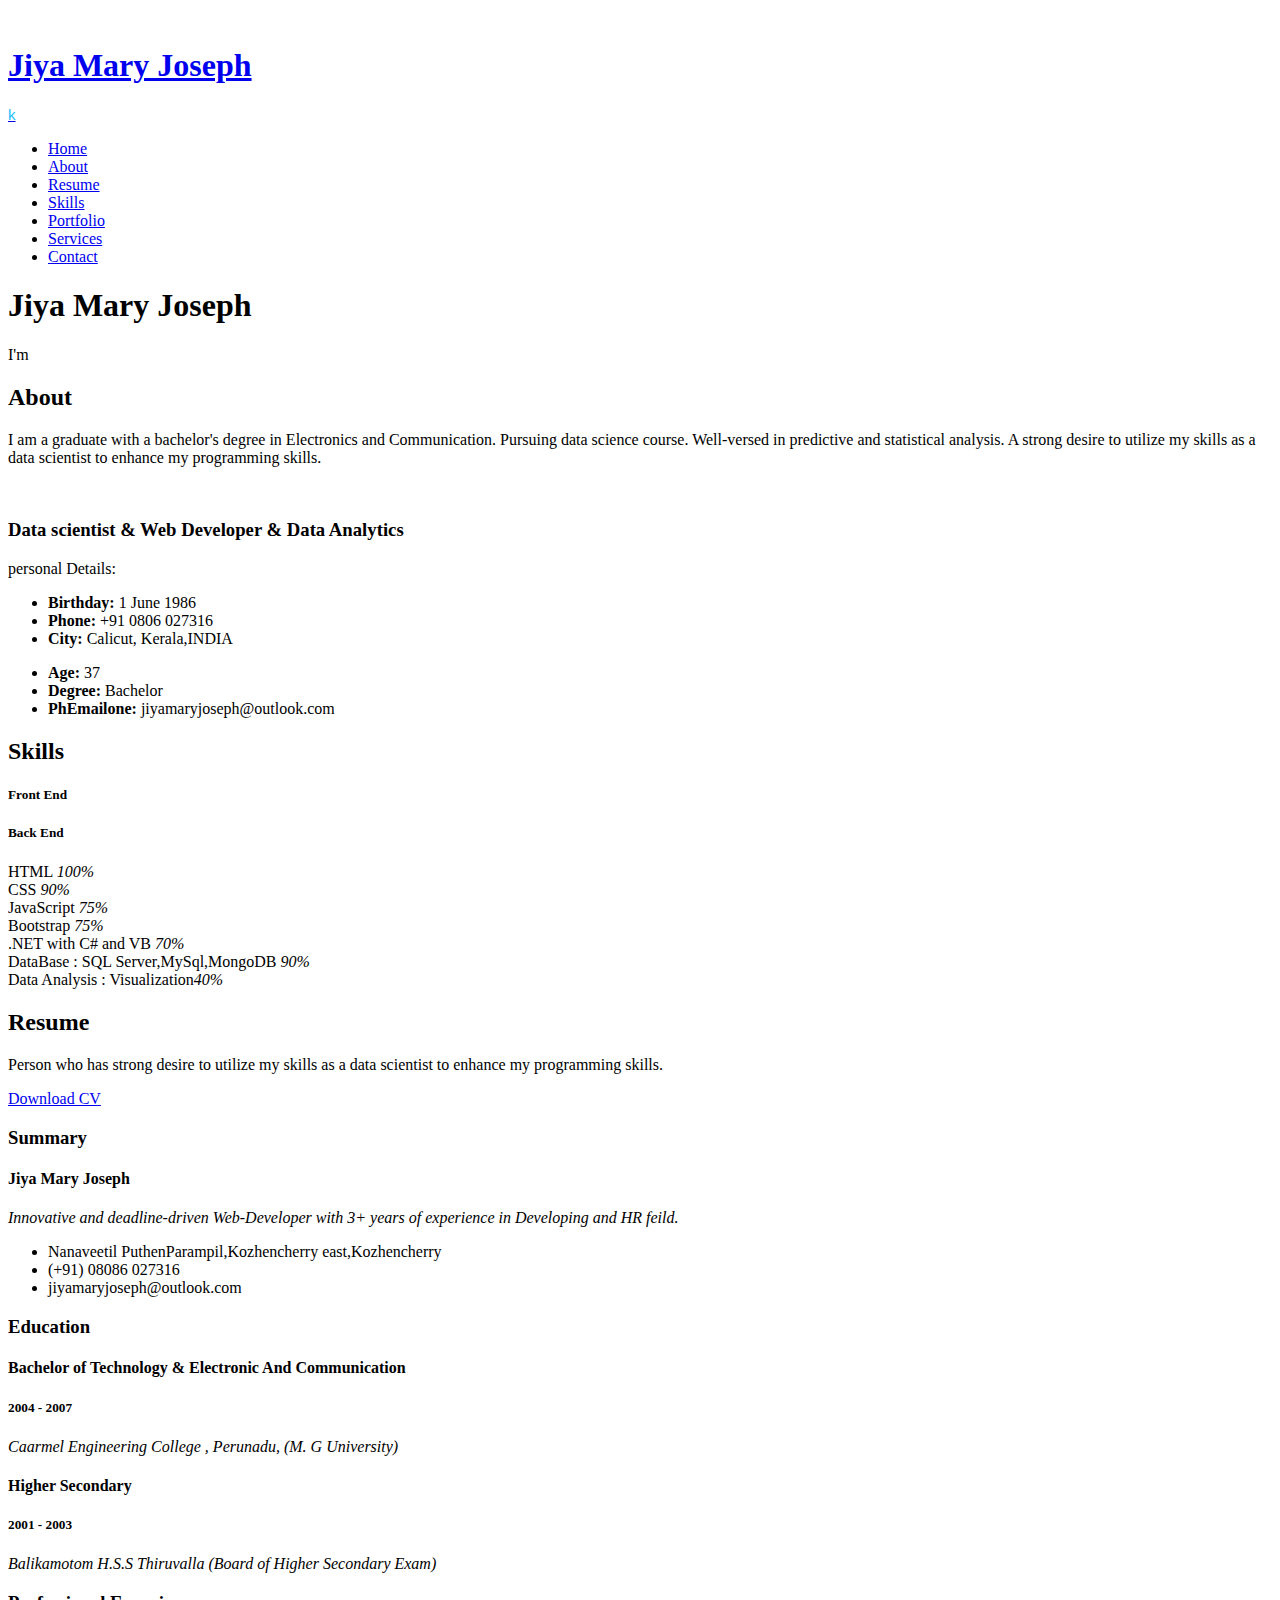
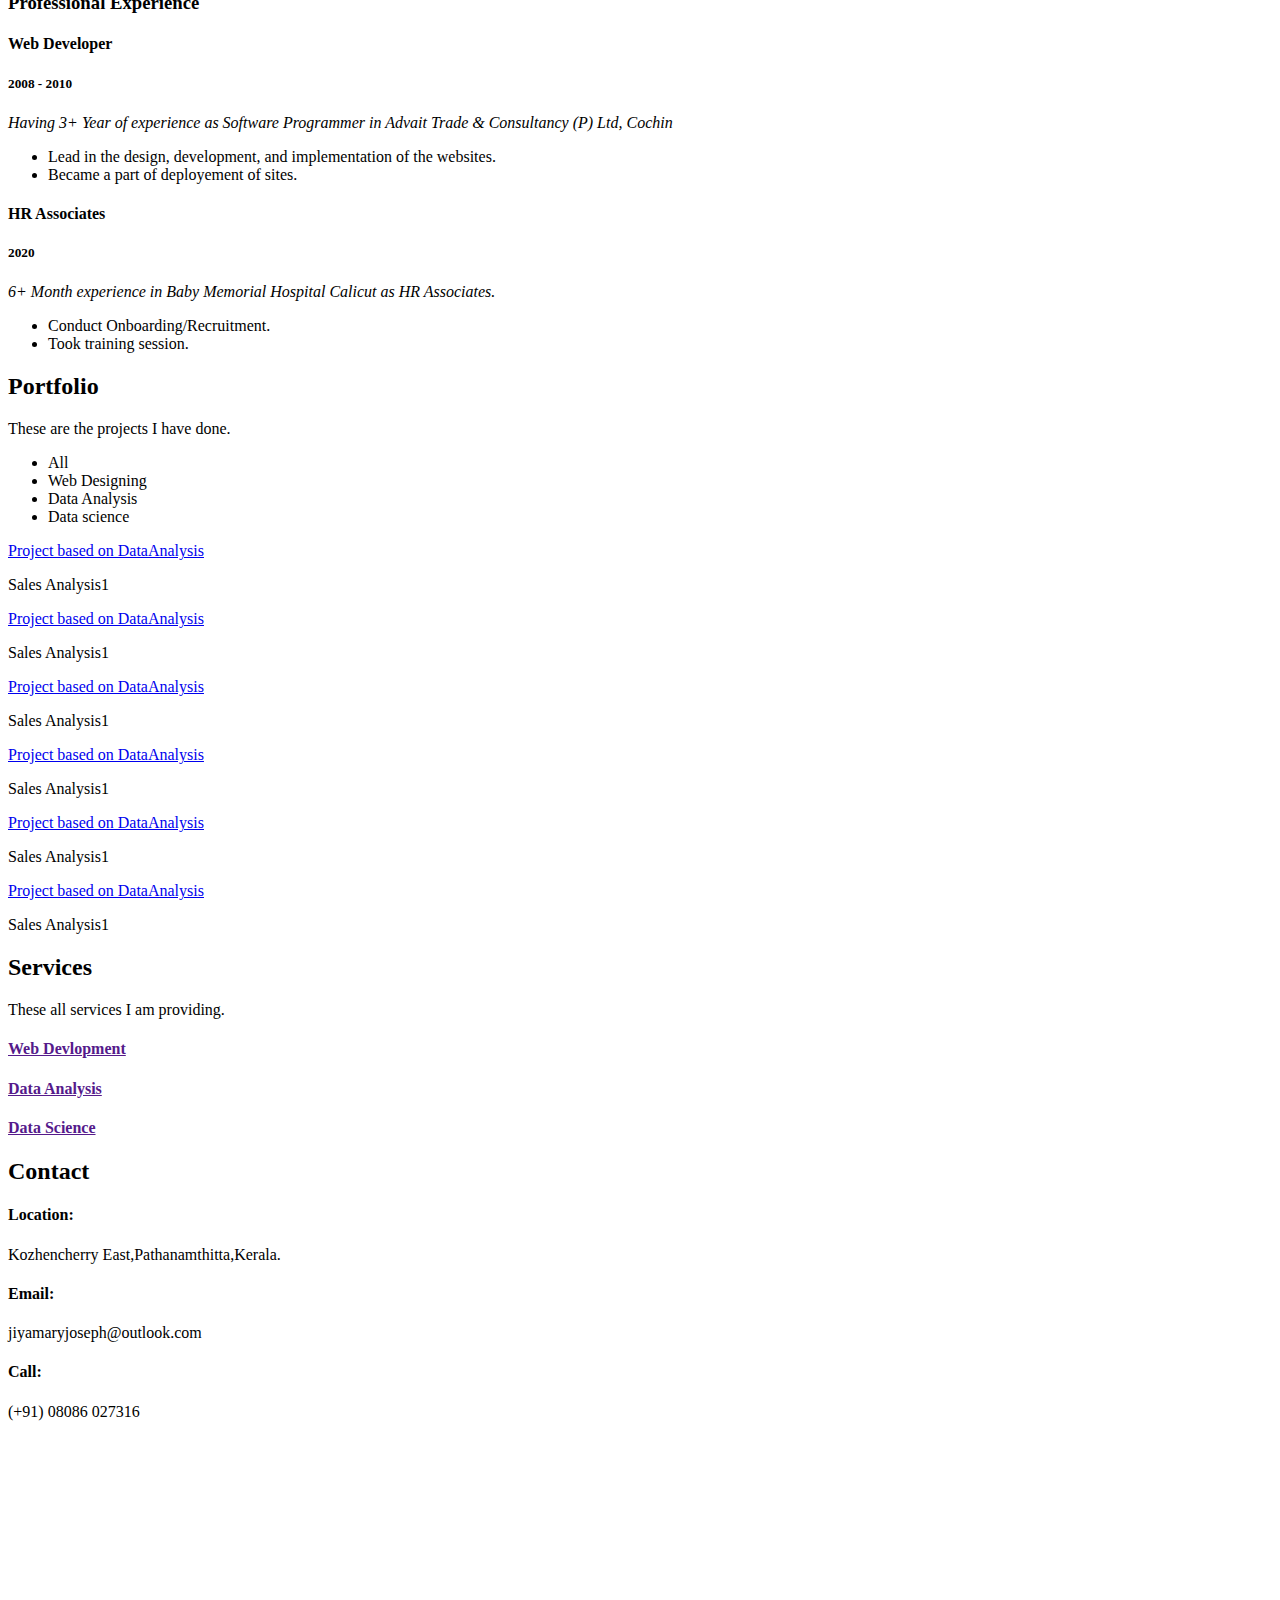
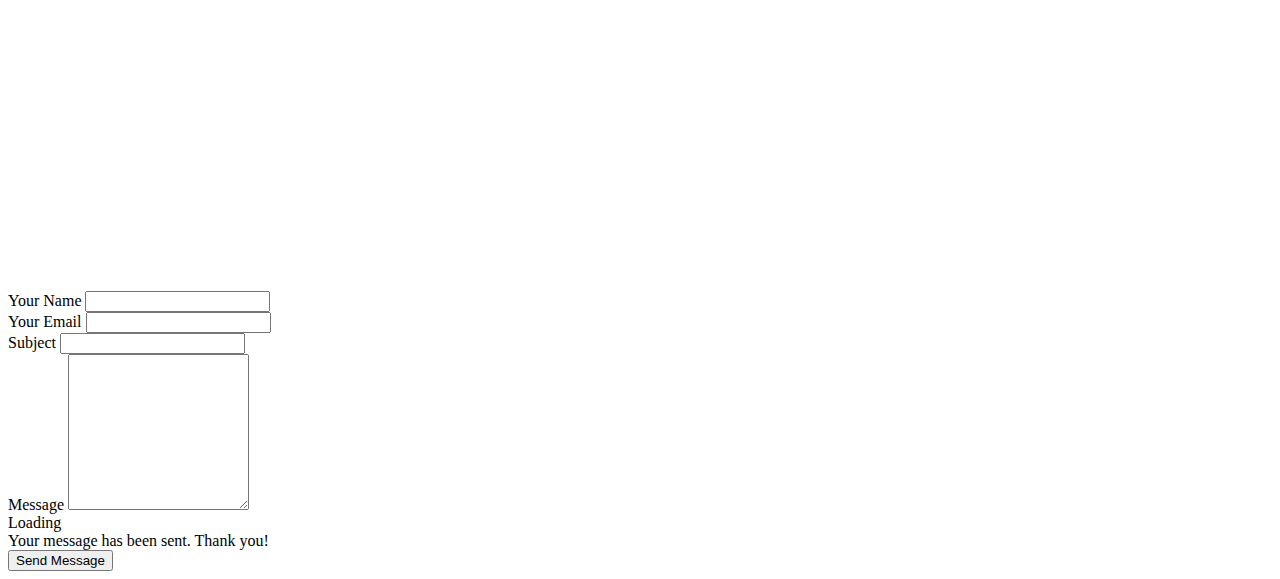
==== index.html @ 301b21ca "for portfolio site" ====
<!DOCTYPE html>
<html lang="en">

<head>
  <meta charset="utf-8">
  <meta content="width=device-width, initial-scale=1.0" name="viewport">

  <title>iPortfolio Bootstrap Template - Index</title>
  <meta content="" name="description">
  <meta content="" name="keywords">

  <!-- Favicons -->
  <link href="assets/img/favicon.png" rel="icon">
  <link href="assets/img/apple-touch-icon.png" rel="apple-touch-icon">

  <!-- Google Fonts -->
  <link href="https://fonts.googleapis.com/css?family=Open+Sans:300,300i,400,400i,600,600i,700,700i|Raleway:300,300i,400,400i,500,500i,600,600i,700,700i|Poppins:300,300i,400,400i,500,500i,600,600i,700,700i" rel="stylesheet">

  <!-- Vendor CSS Files -->
  <link href="assets/vendor/aos/aos.css" rel="stylesheet">
  <link href="assets/vendor/bootstrap/css/bootstrap.min.css" rel="stylesheet">
  <link href="assets/vendor/bootstrap-icons/bootstrap-icons.css" rel="stylesheet">
  <link href="assets/vendor/boxicons/css/boxicons.min.css" rel="stylesheet">
  <link href="assets/vendor/glightbox/css/glightbox.min.css" rel="stylesheet">
  <link href="assets/vendor/swiper/swiper-bundle.min.css" rel="stylesheet">

  <!-- Template Main CSS File -->
  <link href="assets/css/style.css" rel="stylesheet">

  <!-- =======================================================
  * Template Name: iPortfolio
  * Updated: May 30 2023 with Bootstrap v5.3.0
  * Template URL: https://bootstrapmade.com/iportfolio-bootstrap-portfolio-websites-template/
  * Author: BootstrapMade.com
  * License: https://bootstrapmade.com/license/
  ======================================================== -->
</head>

<body>

  <!-- ======= Mobile nav toggle button ======= -->
  <i class="bi bi-list mobile-nav-toggle d-xl-none"></i>

  <!-- ======= Header ======= -->
  <header id="header">
    <div class="d-flex flex-column">

      <div class="profile">
        <img src="assets/img/profile-img.jpeg" alt="" class="img-fluid rounded-circle">
        <h1 class="text-light"><a href="index.html">Jiya Mary Joseph</a></h1>
        <div class="social-links mt-3 text-center">
          <a href="#" class="twitter"><i class="bx bxl-twitter"></i></a>
          <a href="https://www.facebook.com/jiyamary" class="facebook"><i class="bx bxl-facebook"></i></a>
          <a href="https://instagram.com/jiah.byju?igshid=NTc4MTIwNjQ2YQ==" class="instagram"><i class="bx bxl-instagram"></i></a>
          <a href="https://www.linkedin.com/in/jiya-mary-joseph-a3892a218/" class="linkedin"><i class="bx bxl-linkedin"></i></a>
          <a href="https://github.com/jiyamaryjoseph" class="Github"><i class="bi bi-github"></i></a>
          <a href="https://www.kaggle.com/jiya7316" class="kaggle"><i><span class="badge badge-secondary text-lowercase" style="font-family: sans-serif;font-style: normal;font-size: 15px; color:#20beff">k</span></i></a>
          
          </div>
      </div>

      <nav id="navbar" class="nav-menu navbar">
        <ul>
          <li><a href="#hero" class="nav-link scrollto active"><i class="bx bx-home"></i> <span>Home</span></a></li>
          <li><a href="#about" class="nav-link scrollto"><i class="bx bx-user"></i> <span>About</span></a></li>
          <li><a href="#resume" class="nav-link scrollto"><i class="bx bx-file-blank"></i> <span>Resume</span></a></li>
          <li><a href="#skills" class="nav-link scrollto"><i class="bi bi-braces-asterisk"></i> <span>Skills</span></a></li>

          <li><a href="#portfolio" class="nav-link scrollto"><i class="bx bx-book-content"></i> <span>Portfolio</span></a></li>
          <li><a href="#services" class="nav-link scrollto"><i class="bx bx-server"></i> <span>Services</span></a></li>
          <li><a href="#contact" class="nav-link scrollto"><i class="bx bx-envelope"></i> <span>Contact</span></a></li>
        </ul>
      </nav><!-- .nav-menu -->
    </div>
  </header><!-- End Header -->

  <!-- ======= Hero Section ======= -->
  <section id="hero" class="d-flex flex-column justify-content-center align-items-center">
    <div class="hero-container" data-aos="fade-in">
      <h1>Jiya Mary Joseph</h1>
      <p>I'm <span class="typed" data-typed-items="Data scientist,Data Analytics, Web Developer,"></span></p>
    </div>
  </section><!-- End Hero -->

  <main id="main">

    <!-- ======= About Section ======= -->
    <section id="about" class="about">
      <div class="container">

        <div class="section-title">
          <h2>About</h2>
          <p>I am a graduate with a bachelor's degree in Electronics and Communication. Pursuing data science course. Well-versed in predictive and statistical analysis. A strong desire to utilize 
            my skills as a data scientist to enhance my programming skills.</p>
 </div>

        <div class="row">
          <div class="col-lg-4" data-aos="fade-right">
            <img src="assets/img/profile-img.jpeg" class="img-fluid" alt="">
          </div>
          <div class="col-lg-8 pt-4 pt-lg-0 content" data-aos="fade-left">
            <h3>Data scientist &amp; Web Developer &amp; Data Analytics</h3>
            <p class="fst-italic">
             personal Details:
            </p>
            <div class="row">
              <div class="col-lg-6">
                <ul>
                  <li><i class="bi bi-chevron-right"></i> <strong>Birthday:</strong> <span>1 June 1986</span></li>
                  <li><i class="bi bi-chevron-right"></i> <strong>Phone:</strong> <span>+91 0806 027316</span></li>
                  <li><i class="bi bi-chevron-right"></i> <strong>City:</strong> <span>Calicut, Kerala,INDIA</span></li>
                </ul>
              </div>
              <div class="col-lg-6">
                <ul>
                  <li><i class="bi bi-chevron-right"></i> <strong>Age:</strong> <span>37</span></li>
                  <li><i class="bi bi-chevron-right"></i> <strong>Degree:</strong> <span>Bachelor</span></li>
                  <li><i class="bi bi-chevron-right"></i> <strong>PhEmailone:</strong> <span>jiyamaryjoseph@outlook.com</span></li>
                </ul>
              </div>
            </div>
           
          </div>
        </div>

      </div>
    </section><!-- End About Section -->


    <!-- ======= Skills Section ======= -->
    <section id="skills" class="skills section-bg">
      <div class="container">

        <div class="section-title">
          <h2>Skills</h2>
<div class="row">
  <div class="col-lg-6">
    <h5>Front End</h5>
  </div>
  <div class="col-lg-6">
    <h5>Back End</h5>
  </div>
</div>


              </div>

        <div class="row skills-content">

          <div class="col-lg-6" data-aos="fade-up">

            <div class="progress">
              <span class="skill">HTML <i class="val">100%</i></span>
              <div class="progress-bar-wrap">
                <div class="progress-bar" role="progressbar" aria-valuenow="100" aria-valuemin="0" aria-valuemax="100"></div>
              </div>
            </div>

            <div class="progress">
              <span class="skill">CSS <i class="val">90%</i></span>
              <div class="progress-bar-wrap">
                <div class="progress-bar" role="progressbar" aria-valuenow="90" aria-valuemin="0" aria-valuemax="100"></div>
              </div>
            </div>

            <div class="progress">
              <span class="skill">JavaScript <i class="val">75%</i></span>
              <div class="progress-bar-wrap">
                <div class="progress-bar" role="progressbar" aria-valuenow="75" aria-valuemin="0" aria-valuemax="100"></div>
              </div>
            </div>

            <div class="progress">
              <span class="skill">Bootstrap <i class="val">75%</i></span>
              <div class="progress-bar-wrap">
                <div class="progress-bar" role="progressbar" aria-valuenow="75" aria-valuemin="0" aria-valuemax="100"></div>
              </div>
            </div>

          </div>

          <div class="col-lg-6" data-aos="fade-up" data-aos-delay="100">

            <div class="progress">
              <span class="skill">.NET with C# and VB <i class="val">70%</i></span>
              <div class="progress-bar-wrap">
                <div class="progress-bar" role="progressbar" aria-valuenow="80" aria-valuemin="0" aria-valuemax="100"></div>
              </div>
            </div>

            <div class="progress">
              <span class="skill">DataBase  : SQL Server,MySql,MongoDB <i class="val">90%</i></span>
              <div class="progress-bar-wrap">
                <div class="progress-bar" role="progressbar" aria-valuenow="90" aria-valuemin="0" aria-valuemax="100"></div>
              </div>
            </div>

            <div class="progress">
              <span class="skill">Data Analysis : Visualization<i class="val">40%</i></span>
              <div class="progress-bar-wrap">
                <div class="progress-bar" role="progressbar" aria-valuenow="55" aria-valuemin="0" aria-valuemax="100"></div>
              </div>
            </div>

          </div>

        </div>

      </div>
    </section><!-- End Skills Section -->

    <!-- ======= Resume Section ======= -->
    <section id="resume" class="resume">
      <div class="container">

        <div class="section-title">
          <h2>Resume</h2>
          <div class="col mb-4 mb-lg-0">
            
            <p>  Person who has strong desire to utilize my skills as a data scientist to enhance my programming skills.</p>
            <!-- <a href="#"class="main-btn primary-btn mt-4">Download CV</a> -->
            <a class="main-btn primary-btn mt-4 content-download button-main button-scheme"
             href="/webdesign_withJSandBootStrap/personal/jiya_Resume.doc" download="proposed_file_name" >Download CV</a>
      
          </div> </div>

        <div class="row">
          <div class="col-lg-6" data-aos="fade-up">
            <h3 class="resume-title">Summary</h3>
            <div class="resume-item pb-0">
              <h4>Jiya Mary Joseph</h4>
              <p><em>Innovative and deadline-driven Web-Developer with 3+ years of experience in Developing and HR feild.</em></p>
              <ul>
                <li>Nanaveetil PuthenParampil,Kozhencherry east,Kozhencherry</li>
                <li>(+91) 08086 027316</li>
                <li>jiyamaryjoseph@outlook.com</li>
              </ul>
            </div>

            <h3 class="resume-title">Education</h3>
            <div class="resume-item">
              <h4>Bachelor of Technology &amp; Electronic And Communication</h4>
              <h5>2004 - 2007</h5>
              <p><em>Caarmel Engineering College , Perunadu, (M. G University)</em></p>
                  </div>
            <div class="resume-item">
              <h4>Higher Secondary</h4>
              <h5>2001 - 2003</h5>
              <p><em>Balikamotom H.S.S Thiruvalla (Board of Higher Secondary Exam)</em></p>
                 </div>
          </div>
          <div class="col-lg-6" data-aos="fade-up" data-aos-delay="100">
            <h3 class="resume-title">Professional Experience</h3>
            <div class="resume-item">
              <h4>Web Developer</h4>
              <h5>2008 - 2010</h5>
              <p><em>	Having 3+ Year of experience as Software Programmer 
                in Advait Trade & Consultancy (P) Ltd, Cochin </em></p>
             <ul>
                <li>Lead in the design, development, and implementation of the websites.</li>
                <li>Became a part of deployement of sites. </li>
              </ul>
            </div>
            <div class="resume-item">
              <h4>HR Associates</h4>
              <h5>2020</h5>
              <p><em>6+ Month  experience in Baby Memorial Hospital Calicut as HR Associates.</em></p>
              <ul>
                <li>Conduct Onboarding/Recruitment.</li>
                <li>Took training session.</li>       

                </ul>
            </div>
          </div>
        </div>

      </div>
    </section><!-- End Resume Section -->

    <!-- ======= Portfolio Section ======= -->
    <section id="portfolio" class="portfolio section-bg">
      <div class="container">

        <div class="section-title">
          <h2>Portfolio</h2>
          <p>These are the projects I have done.</p>
        </div>

        <div class="row" data-aos="fade-up">
          <div class="col-lg-12 d-flex justify-content-center">
            <ul id="portfolio-flters">
              <li data-filter="*" class="filter-active">All</li>
              <li data-filter=".filter-app">Web Designing</li>
              <li data-filter=".filter-card">Data Analysis</li>
              <li data-filter=".filter-web">Data science</li>
            </ul>
          </div>
        </div>

        <div class="row portfolio-container" data-aos="fade-up" data-aos-delay="100">

          <div class="col-lg-4 col-md-6 portfolio-item filter-app portfolio-links">
            <div class="card text-center p-5">
              <i class="fas fa-laptop card-icon mb-2"></i>
              <a href="https://github.com/jiyamaryjoseph/PowerBI-Project2"> Project based on DataAnalysis</a>
                
              
              <p class="card-text">Sales Analysis1</p>

          </div>
               
            </div>
         

          <div class="col-lg-4 col-md-6 portfolio-item filter-web portfolio-links">
            
              <div class="card text-center p-5">
                <i class="fas fa-laptop card-icon mb-2"></i>
                <a href="https://github.com/jiyamaryjoseph/PowerBI-Project2"> Project based on DataAnalysis</a>
                  
                <p class="card-text">Sales Analysis1</p>
  
           
                  </div>
            </div>
         

          <div class="col-lg-4 col-md-6 portfolio-item filter-app portfolio-links">
              <div class="card text-center p-5">
                <i class="fas fa-laptop card-icon mb-2"></i>
                <a href="https://github.com/jiyamaryjoseph/PowerBI-Project2"> Project based on DataAnalysis</a>
                  
                <p class="card-text">Sales Analysis1</p>
  
           
            </div>
            </div>
         

          <div class="col-lg-4 col-md-6 portfolio-item filter-card portfolio-links">
            <div class="portfolio-wrap">
              <div class="card text-center p-5">
                <i class="fas fa-laptop card-icon mb-2"></i>
                <a href="https://github.com/jiyamaryjoseph/PowerBI-Project2"> Project based on DataAnalysis</a>
                  
                <p class="card-text">Sales Analysis1</p>
  
            </div>  </div>
            </div>
          

          <div class="col-lg-4 col-md-6 portfolio-item filter-web portfolio-links">
            <div class="portfolio-wrap">
              <div class="card text-center p-5">
                <i class="fas fa-laptop card-icon mb-2"></i>
                <a href="https://github.com/jiyamaryjoseph/PowerBI-Project2"> Project based on DataAnalysis</a>
                  
                <p class="card-text">Sales Analysis1</p>
  
            </div> </div>
            </div>
          

          <div class="col-lg-4 col-md-6 portfolio-item filter-app portfolio-links">
            <div class="portfolio-wrap">
              <div class="card text-center p-5">
                <i class="fas fa-laptop card-icon mb-2"></i>
                <a href="https://github.com/jiyamaryjoseph/PowerBI-Project2"> Project based on DataAnalysis</a>
                  
                <p class="card-text">Sales Analysis1</p>
  
            </div>
           </div>
            </div>
          </div>
        </div>

      </div>
    </section><!-- End Portfolio Section -->


    
    <!-- ======= Services Section ======= -->
    <section id="services" class="services">
      <div class="container">

        <div class="section-title">
          <h2>Services</h2>
          <p>These all services I am providing.</p>
        </div>

        <div class="row">
          <div class="col-lg-4 col-md-6 icon-box" data-aos="fade-up">
            <div class="icon"><i class="bi bi-briefcase"></i></div>
            <!-- <h5 class="title">Web Devlopment</h5> -->
            <h4 class="title"><a href="">Web Devlopment</a></h4>
            <!-- <p class="description">3+ years experience in .net with VB</p> -->
          </div>
          <div class="col-lg-4 col-md-6 icon-box" data-aos="fade-up" data-aos-delay="100">
            <div class="icon"><i class="bi bi-card-checklist"></i></div>
            <h4 class="title"><a href="">Data Analysis</a></h4>
           </div>
          <div class="col-lg-4 col-md-6 icon-box" data-aos="fade-up" data-aos-delay="200">
            <div class="icon"><i class="bi bi-bar-chart"></i></div>
            <h4 class="title"><a href="">Data Science</a></h4>
          <!-- <p class="description">Duis aute irure dolor in reprehenderit in voluptate velit esse cillum dolore eu fugiat nulla pariatur</p> -->
          </div>
     
        </div>

      </div>
    </section><!-- End Services Section -->


    <!-- ======= Contact Section ======= -->
    <section id="contact" class="contact">
      <div class="container">

        <div class="section-title">
          <h2>Contact</h2>
        </div>

        <div class="row" data-aos="fade-in">

          <div class="col-lg-5 d-flex align-items-stretch">
            <div class="info">
              <div class="address">
                <i class="bi bi-geo-alt"></i>
                <h4>Location:</h4>
                <p>Kozhencherry East,Pathanamthitta,Kerala.</p>
              </div>

              <div class="email">
                <i class="bi bi-envelope"></i>
                <h4>Email:</h4>
                <p>jiyamaryjoseph@outlook.com</p>
              </div>

              <div class="phone">
                <i class="bi bi-phone"></i>
                <h4>Call:</h4>
                <p>(+91) 08086 027316</p>
              </div>

             <iframe src="https://www.google.com/maps/embed?pb=!1m14!1m12!1m3!1d1785.657123279131!2d76.71799355433721!3d9.33976388002533!2m3!1f0!2f0!3f0!3m2!1i1024!2i768!4f13.1!5e1!3m2!1sen!2sin!4v1686933985532!5m2!1sen!2sin" width="600" height="450" style="border:0;" allowfullscreen="" loading="lazy" referrerpolicy="no-referrer-when-downgrade"></iframe> </div>

          </div>

          <div class="col-lg-7 mt-5 mt-lg-0 d-flex align-items-stretch">
            <form action="forms/contact.php" method="post" role="form" class="php-email-form">
              <div class="row">
                <div class="form-group col-md-6">
                  <label for="name">Your Name</label>
                  <input type="text" name="name" class="form-control" id="name" required>
                </div>
                <div class="form-group col-md-6">
                  <label for="name">Your Email</label>
                  <input type="email" class="form-control" name="email" id="email" required>
                </div>
              </div>
              <div class="form-group">
                <label for="name">Subject</label>
                <input type="text" class="form-control" name="subject" id="subject" required>
              </div>
              <div class="form-group">
                <label for="name">Message</label>
                <textarea class="form-control" name="message" rows="10" required></textarea>
              </div>
              <div class="my-3">
                <div class="loading">Loading</div>
                <div class="error-message"></div>
                <div class="sent-message">Your message has been sent. Thank you!</div>
              </div>
              <div class="text-center"><button type="submit">Send Message</button></div>
            </form>
          </div>

        </div>

      </div>
    </section><!-- End Contact Section -->

  </main><!-- End #main -->

  <!-- ======= Footer ======= -->
  <footer id="footer">
    <div class="container">
     
      <div class="credits">
        <!-- All the links in the footer should remain intact. -->
        <!-- You can delete the links only if you purchased the pro version. -->
        <!-- Licensing information: https://bootstrapmade.com/license/ -->
        <!-- Purchase the pro version with working PHP/AJAX contact form: https://bootstrapmade.com/iportfolio-bootstrap-portfolio-websites-template/ -->
       
      </div>
    </div>
  </footer><!-- End  Footer -->

  <a href="#" class="back-to-top d-flex align-items-center justify-content-center"><i class="bi bi-arrow-up-short"></i></a>

  <!-- Vendor JS Files -->
  <script src="assets/vendor/purecounter/purecounter_vanilla.js"></script>
  <script src="assets/vendor/aos/aos.js"></script>
  <script src="assets/vendor/bootstrap/js/bootstrap.bundle.min.js"></script>
  <script src="assets/vendor/glightbox/js/glightbox.min.js"></script>
  <script src="assets/vendor/isotope-layout/isotope.pkgd.min.js"></script>
  <script src="assets/vendor/swiper/swiper-bundle.min.js"></script>
  <script src="assets/vendor/typed.js/typed.umd.js"></script>
  <script src="assets/vendor/waypoints/noframework.waypoints.js"></script>
  <script src="assets/vendor/php-email-form/validate.js"></script>

  <!-- Template Main JS File -->
  <script src="assets/js/main.js"></script>

</body>

</html>
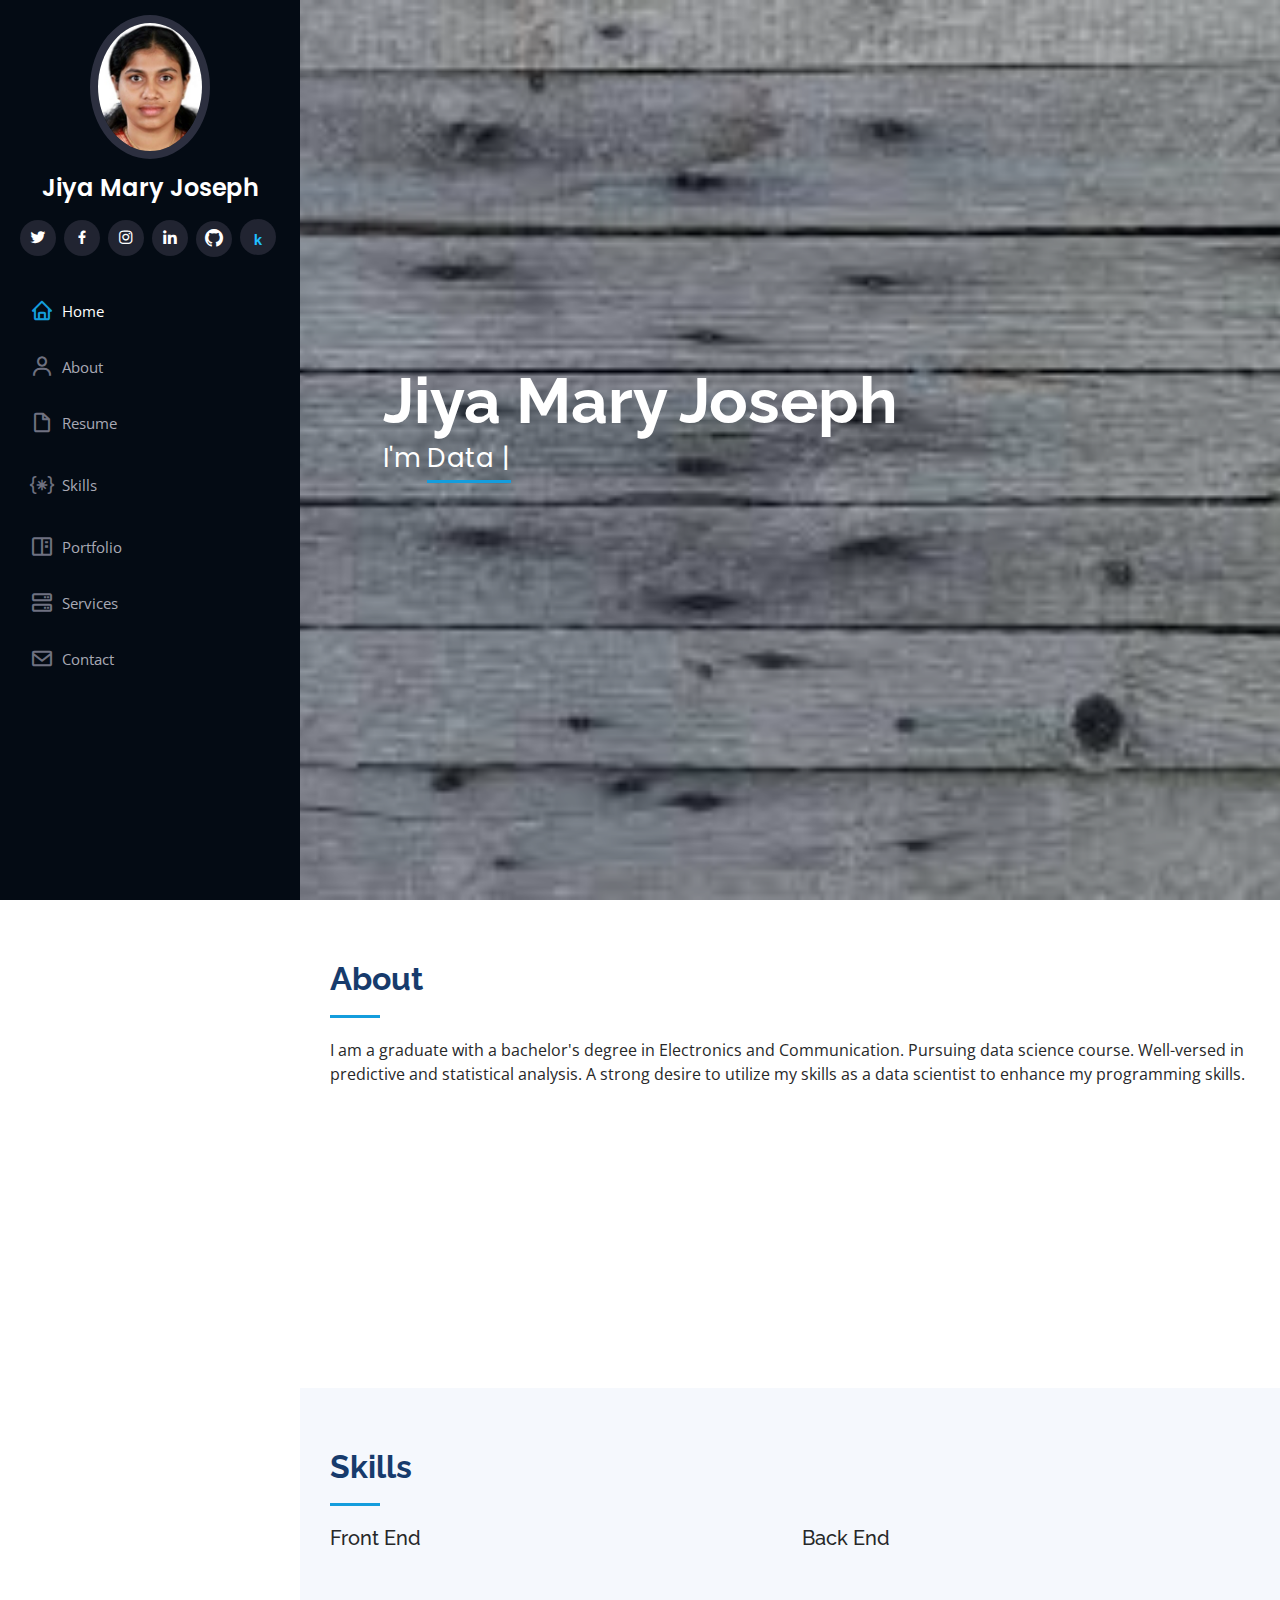
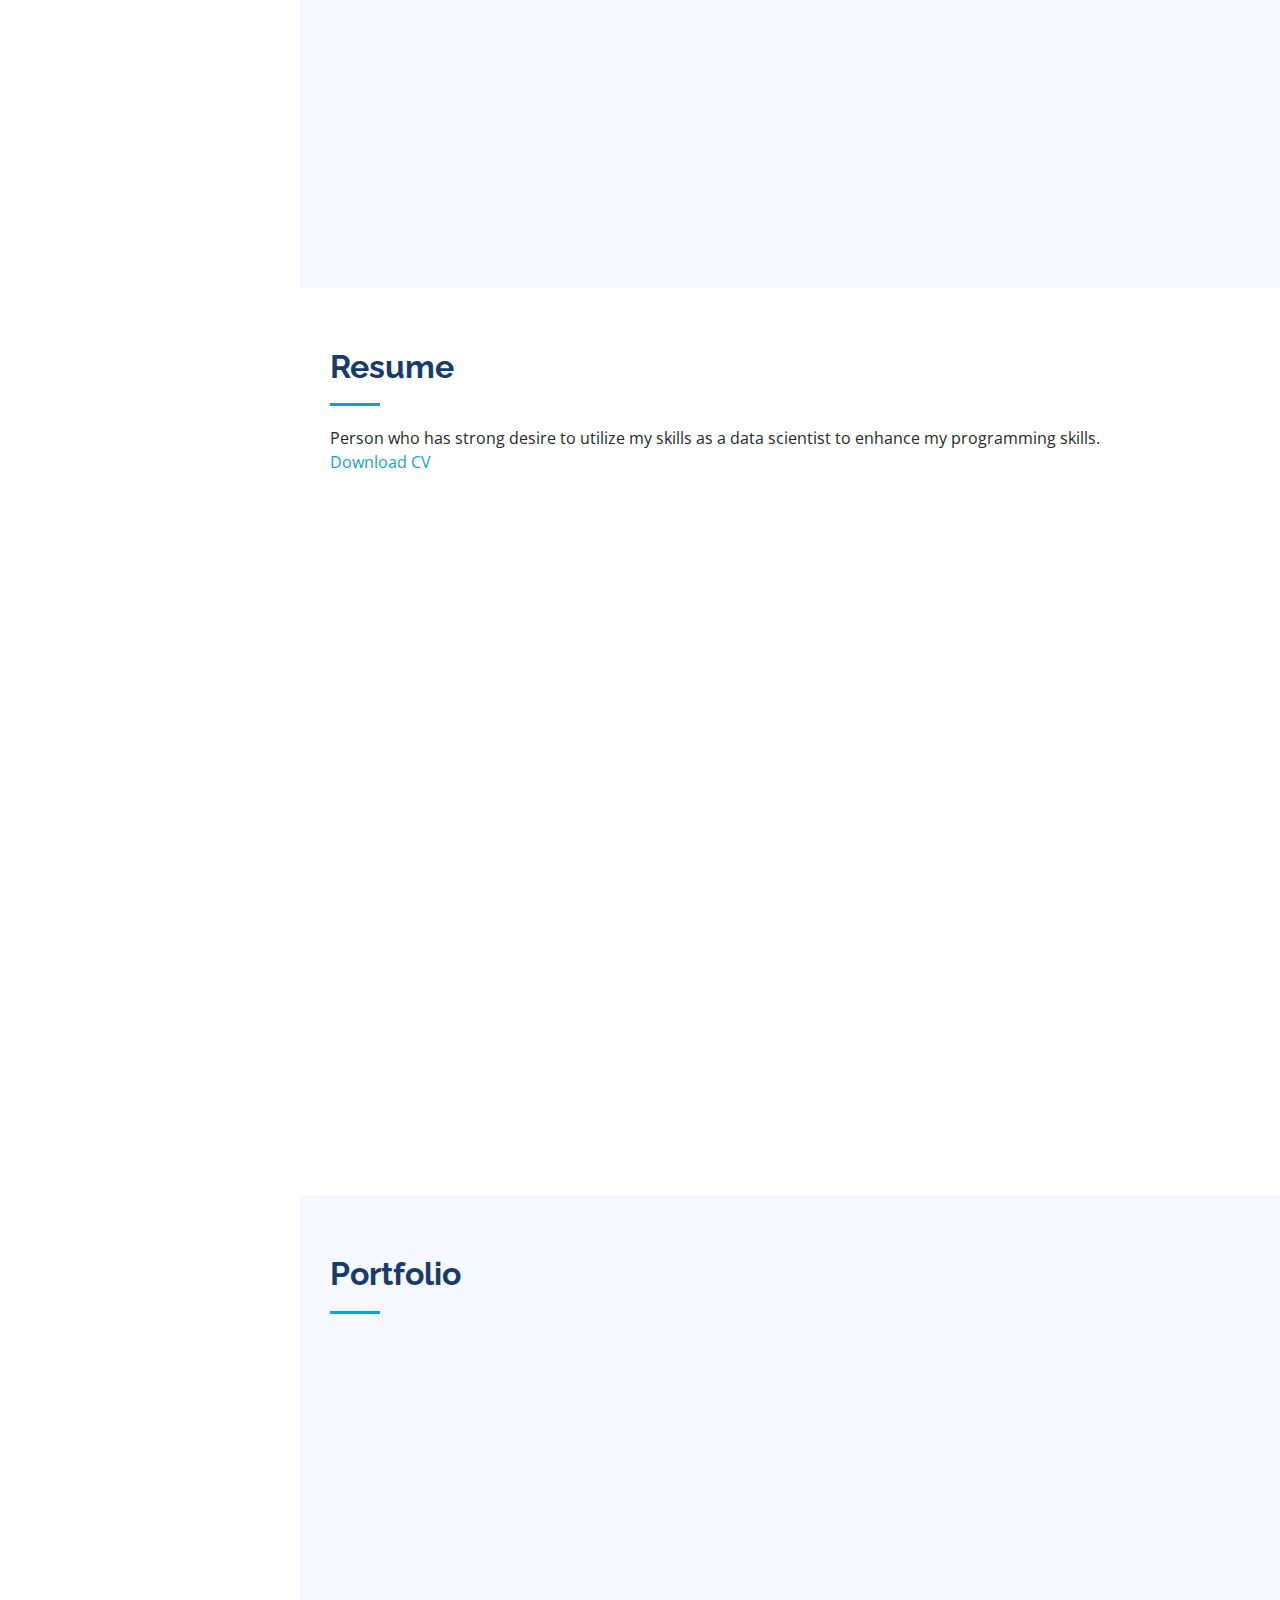
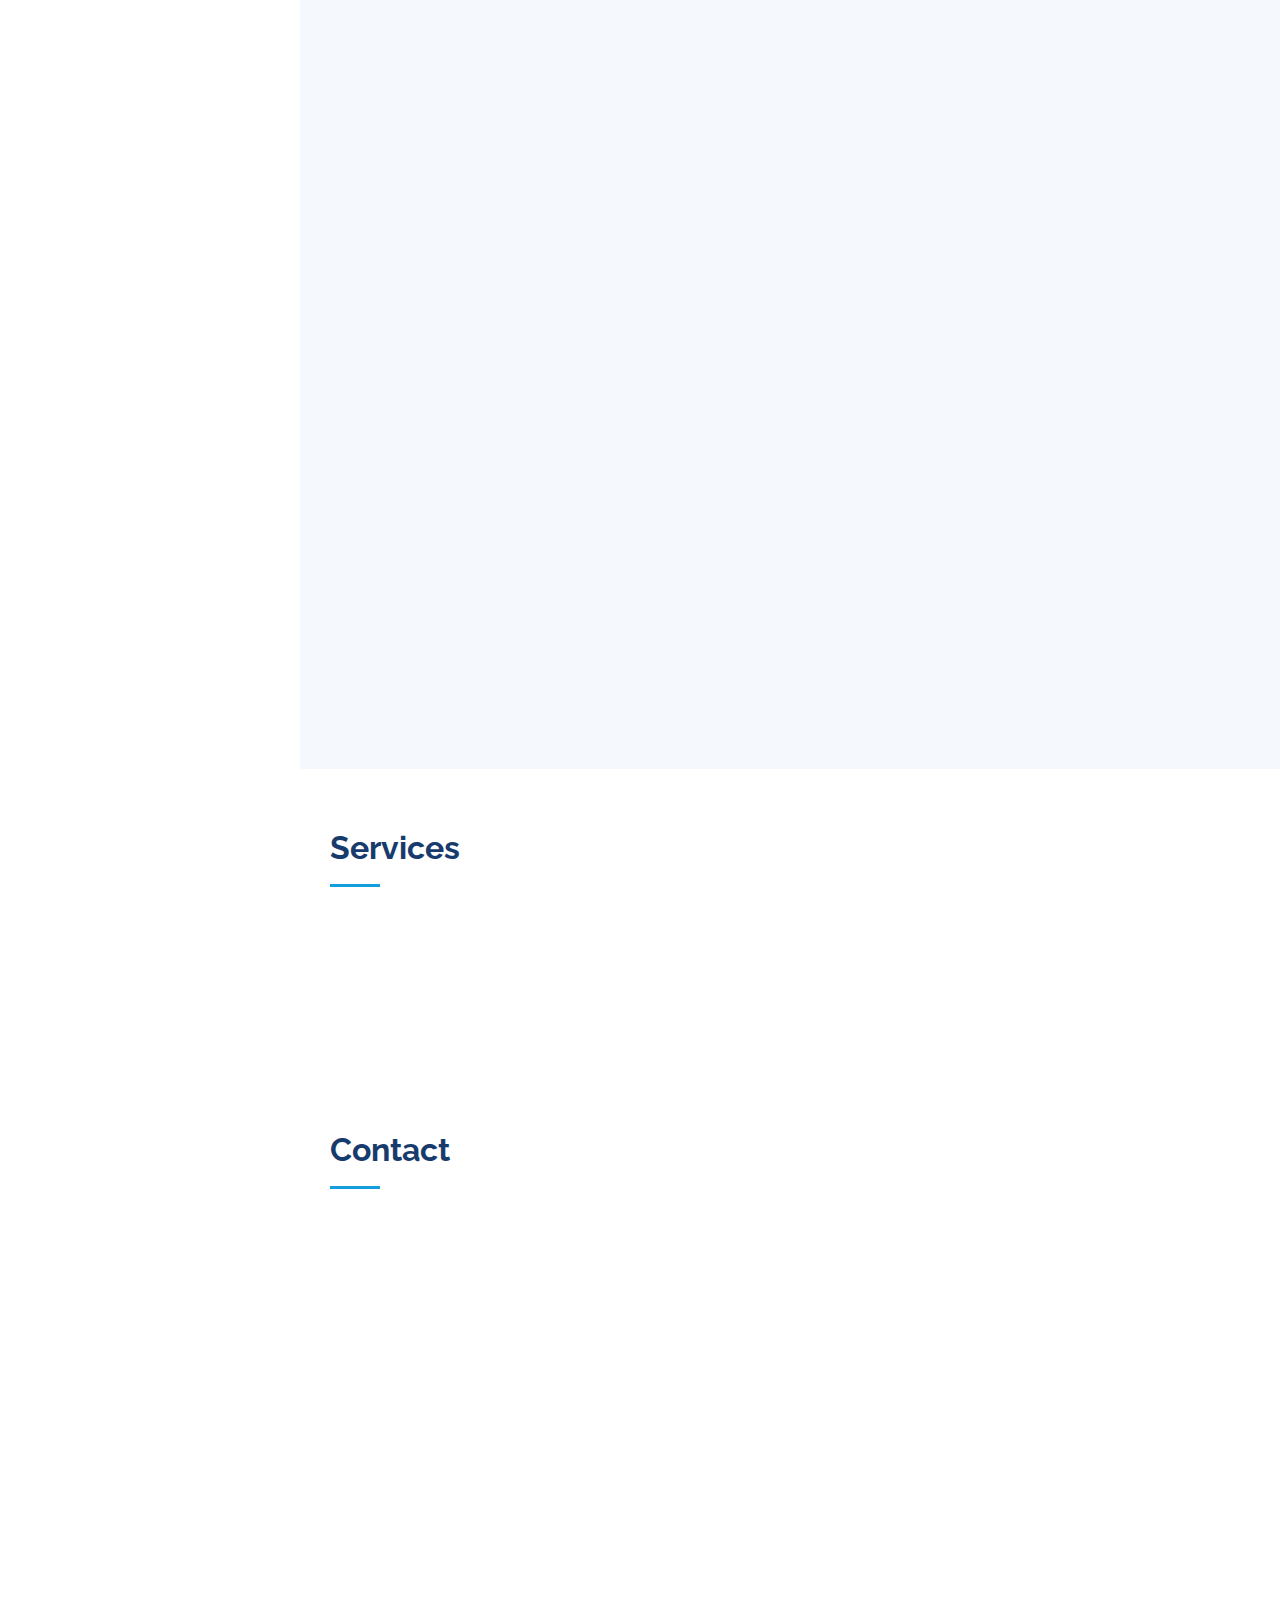
==== commit c78b3ce3: "Add files via upload" ====
--- a/index.html
+++ b/index.html
@@ -96,7 +96,7 @@
 
         <div class="row">
           <div class="col-lg-4" data-aos="fade-right">
-            <img src="assets/img/profile-img.jpeg" class="img-fluid" alt="">
+            <img src="assets/img/profile-img-modified.jpeg" class="img-fluid" alt="">
           </div>
           <div class="col-lg-8 pt-4 pt-lg-0 content" data-aos="fade-left">
             <h3>Data scientist &amp; Web Developer &amp; Data Analytics</h3>
@@ -115,7 +115,7 @@
                 <ul>
                   <li><i class="bi bi-chevron-right"></i> <strong>Age:</strong> <span>37</span></li>
                   <li><i class="bi bi-chevron-right"></i> <strong>Degree:</strong> <span>Bachelor</span></li>
-                  <li><i class="bi bi-chevron-right"></i> <strong>PhEmailone:</strong> <span>jiyamaryjoseph@outlook.com</span></li>
+                  <li><i class="bi bi-chevron-right"></i> <strong>Email:</strong> <span>jiyamaryjoseph@outlook.com</span></li>
                 </ul>
               </div>
             </div>
@@ -283,59 +283,166 @@
 
         <div class="section-title">
           <h2>Portfolio</h2>
-          <p>These are the projects I have done.</p>
+          
         </div>
 
         <div class="row" data-aos="fade-up">
           <div class="col-lg-12 d-flex justify-content-center">
             <ul id="portfolio-flters">
+              
               <li data-filter="*" class="filter-active">All</li>
+              <li data-filter=".filter-web">Data science</li>
+              <li data-filter=".filter-card">Data Analysis</li>
               <li data-filter=".filter-app">Web Designing</li>
-              <li data-filter=".filter-card">Data Analysis</li>
-              <li data-filter=".filter-web">Data science</li>
+              
+              
             </ul>
           </div>
         </div>
 
         <div class="row portfolio-container" data-aos="fade-up" data-aos-delay="100">
 
+          
+          <div class="col-lg-4 col-md-6 portfolio-item filter-web portfolio-links">
+            <div class="portfolio-wrap">
+              <div class="card text-center p-5">
+                <img src="assets/img/truck1.jpg" class="card-img-top" alt="Image Description">
+                <div class="card-body">
+                  <i class="fas fa-laptop card-icon mb-2"></i>
+                  <blockquote>
+                    <a href="https://github.com/jiyamaryjoseph/sensor-fault-detection"> 
+
+                      The task is to classify heavy-duty vehicle failures as either caused by a component of the Air Pressure System (APS) or by other factors.</a>
+                      
+                  </blockquote>
+                 
+                  <p class="card-text"></p>
+                </div>
+              </div>
+            </div>
+          </div>
+          
+
+          <div class="col-lg-4 col-md-6 portfolio-item filter-web portfolio-links">
+            <div class="portfolio-wrap">
+              <div class="card text-center p-5">
+                <img src="assets/img/face.jpg" class="card-img-top" alt="Image Description">
+                <div class="card-body">
+                  <i class="fas fa-laptop card-icon mb-2"></i>
+                  <blockquote>
+                    <a href="https://github.com/jiyamaryjoseph/Image-Prediction"> 
+
+                      The objective is to employ image classification techniques using OpenCV to detect and determine the probability of identifying the faces of individuals.
+                  </blockquote>
+                 
+                  <p class="card-text"></p>
+                </div>
+              </div>
+            </div>
+          </div>
+
+
+          <div class="col-lg-4 col-md-6 portfolio-item filter-web portfolio-links">
+            <div class="portfolio-wrap">
+              <div class="card text-center p-5">
+                <img src="assets/img/laptop.jpg" class="card-img-top" alt="Image Description">
+                <div class="card-body">
+                  <i class="fas fa-laptop card-icon mb-2"></i>
+                  <blockquote>
+                    <a href="https://github.com/jiyamaryjoseph/Laptop-Price-Prediction"> 
+
+                      This project provides a comprehensive guide on building a website for predicting laptop prices based on various features.
+                  </blockquote>
+                 
+                  <p class="card-text"></p>
+                </div>
+              </div>
+            </div>
+          </div>
+
+
+
           <div class="col-lg-4 col-md-6 portfolio-item filter-app portfolio-links">
-            <div class="card text-center p-5">
-              <i class="fas fa-laptop card-icon mb-2"></i>
-              <a href="https://github.com/jiyamaryjoseph/PowerBI-Project2"> Project based on DataAnalysis</a>
-                
-              
-              <p class="card-text">Sales Analysis1</p>
-
-          </div>
-               
-            </div>
+            <div class="portfolio-wrap">
+              <div class="card text-center p-5">
+                <img src="assets/img/coffee.png" class="card-img-top" alt="Image Description">
+                <div class="card-body">
+                  <i class="fas fa-laptop card-icon mb-2"></i>
+                  <blockquote>
+                    <a href="https://github.com/jiyamaryjoseph/WebDesigning/blob/main/Web_Design"> 
+
+                      CoffeeShop: CoffeeDay
+                  </blockquote>
+                 
+                  <p class="card-text"></p>
+                </div>
+              </div>
+            </div>
+          </div>
+
+
+
+          
+          <div class="col-lg-4 col-md-6 portfolio-item filter-app portfolio-links">
+            <div class="portfolio-wrap">
+              <div class="card text-center p-5">
+                <img src="assets/img/xypo.png" class="card-img-top" alt="Image Description">
+                <div class="card-body">
+                  <i class="fas fa-laptop card-icon mb-2"></i>
+                  <blockquote>
+                    <a href="https://github.com/jiyamaryjoseph/WebDesigning/tree/main/Web_Design/Xypo"> 
+
+                    Xypo:Learning Platform
+                  </blockquote>
+                 
+                  <p class="card-text"></p>
+                </div>
+              </div>
+            </div>
+          </div>
+
+
+          
+          <div class="col-lg-4 col-md-6 portfolio-item filter-app portfolio-links">
+            <div class="portfolio-wrap">
+              <div class="card text-center p-5">
+                <img src="assets/img/urbanfashion.png" class="card-img-top" alt="Image Description">
+                <div class="card-body">
+                  <i class="fas fa-laptop card-icon mb-2"></i>
+                  <blockquote>
+                    <a href="https://github.com/jiyamaryjoseph/WebDesigning/tree/main/Web_Design/Urban_Fashion"> 
+
+                    Urban Fashion : Homepage 
+                  </blockquote>
+                 
+                  <p class="card-text"></p>
+                </div>
+              </div>
+            </div>
+          </div>
+
+          <div class="col-lg-4 col-md-6 portfolio-item filter-app portfolio-links">
+            <div class="portfolio-wrap">
+              <div class="card text-center p-5">
+                <img src="assets/img/amazon.png" class="card-img-top" alt="Image Description">
+                <div class="card-body">
+                  <i class="fas fa-laptop card-icon mb-2"></i>
+                  <blockquote>
+                    <a href="https://github.com/jiyamaryjoseph/WebDesigning/blob/main/Web_Design"> 
+
+                      AMAZON website clone :Homepage
+                  </blockquote>
+                 
+                  <p class="card-text"></p>
+                </div>
+              </div>
+            </div>
+          </div>     
          
-
-          <div class="col-lg-4 col-md-6 portfolio-item filter-web portfolio-links">
-            
-              <div class="card text-center p-5">
-                <i class="fas fa-laptop card-icon mb-2"></i>
-                <a href="https://github.com/jiyamaryjoseph/PowerBI-Project2"> Project based on DataAnalysis</a>
-                  
-                <p class="card-text">Sales Analysis1</p>
-  
-           
-                  </div>
-            </div>
          
-
-          <div class="col-lg-4 col-md-6 portfolio-item filter-app portfolio-links">
-              <div class="card text-center p-5">
-                <i class="fas fa-laptop card-icon mb-2"></i>
-                <a href="https://github.com/jiyamaryjoseph/PowerBI-Project2"> Project based on DataAnalysis</a>
-                  
-                <p class="card-text">Sales Analysis1</p>
-  
-           
-            </div>
-            </div>
-         
+          
+          
+        
 
           <div class="col-lg-4 col-md-6 portfolio-item filter-card portfolio-links">
             <div class="portfolio-wrap">
@@ -349,29 +456,8 @@
             </div>
           
 
-          <div class="col-lg-4 col-md-6 portfolio-item filter-web portfolio-links">
-            <div class="portfolio-wrap">
-              <div class="card text-center p-5">
-                <i class="fas fa-laptop card-icon mb-2"></i>
-                <a href="https://github.com/jiyamaryjoseph/PowerBI-Project2"> Project based on DataAnalysis</a>
-                  
-                <p class="card-text">Sales Analysis1</p>
-  
-            </div> </div>
-            </div>
-          
-
-          <div class="col-lg-4 col-md-6 portfolio-item filter-app portfolio-links">
-            <div class="portfolio-wrap">
-              <div class="card text-center p-5">
-                <i class="fas fa-laptop card-icon mb-2"></i>
-                <a href="https://github.com/jiyamaryjoseph/PowerBI-Project2"> Project based on DataAnalysis</a>
-                  
-                <p class="card-text">Sales Analysis1</p>
-  
-            </div>
-           </div>
-            </div>
+          
+
           </div>
         </div>
 
@@ -386,25 +472,31 @@
 
         <div class="section-title">
           <h2>Services</h2>
-          <p>These all services I am providing.</p>
+          
         </div>
 
         <div class="row">
+
+          <div class="col-lg-4 col-md-6 icon-box" data-aos="fade-up" data-aos-delay="200">
+            <div class="icon"><i class="bi bi-bar-chart"></i></div>
+            <h4 class="title"><a href="">Data Science</a></h4>
+          <!-- <p class="description">Duis aute irure dolor in reprehenderit in voluptate velit esse cillum dolore eu fugiat nulla pariatur</p> -->
+          </div>
+
+          <div class="col-lg-4 col-md-6 icon-box" data-aos="fade-up" data-aos-delay="100">
+            <div class="icon"><i class="bi bi-card-checklist"></i></div>
+            <h4 class="title"><a href="">Data Analysis</a></h4>
+           </div>
+
+
           <div class="col-lg-4 col-md-6 icon-box" data-aos="fade-up">
             <div class="icon"><i class="bi bi-briefcase"></i></div>
             <!-- <h5 class="title">Web Devlopment</h5> -->
             <h4 class="title"><a href="">Web Devlopment</a></h4>
             <!-- <p class="description">3+ years experience in .net with VB</p> -->
           </div>
-          <div class="col-lg-4 col-md-6 icon-box" data-aos="fade-up" data-aos-delay="100">
-            <div class="icon"><i class="bi bi-card-checklist"></i></div>
-            <h4 class="title"><a href="">Data Analysis</a></h4>
-           </div>
-          <div class="col-lg-4 col-md-6 icon-box" data-aos="fade-up" data-aos-delay="200">
-            <div class="icon"><i class="bi bi-bar-chart"></i></div>
-            <h4 class="title"><a href="">Data Science</a></h4>
-          <!-- <p class="description">Duis aute irure dolor in reprehenderit in voluptate velit esse cillum dolore eu fugiat nulla pariatur</p> -->
-          </div>
+          
+         
      
         </div>
 
